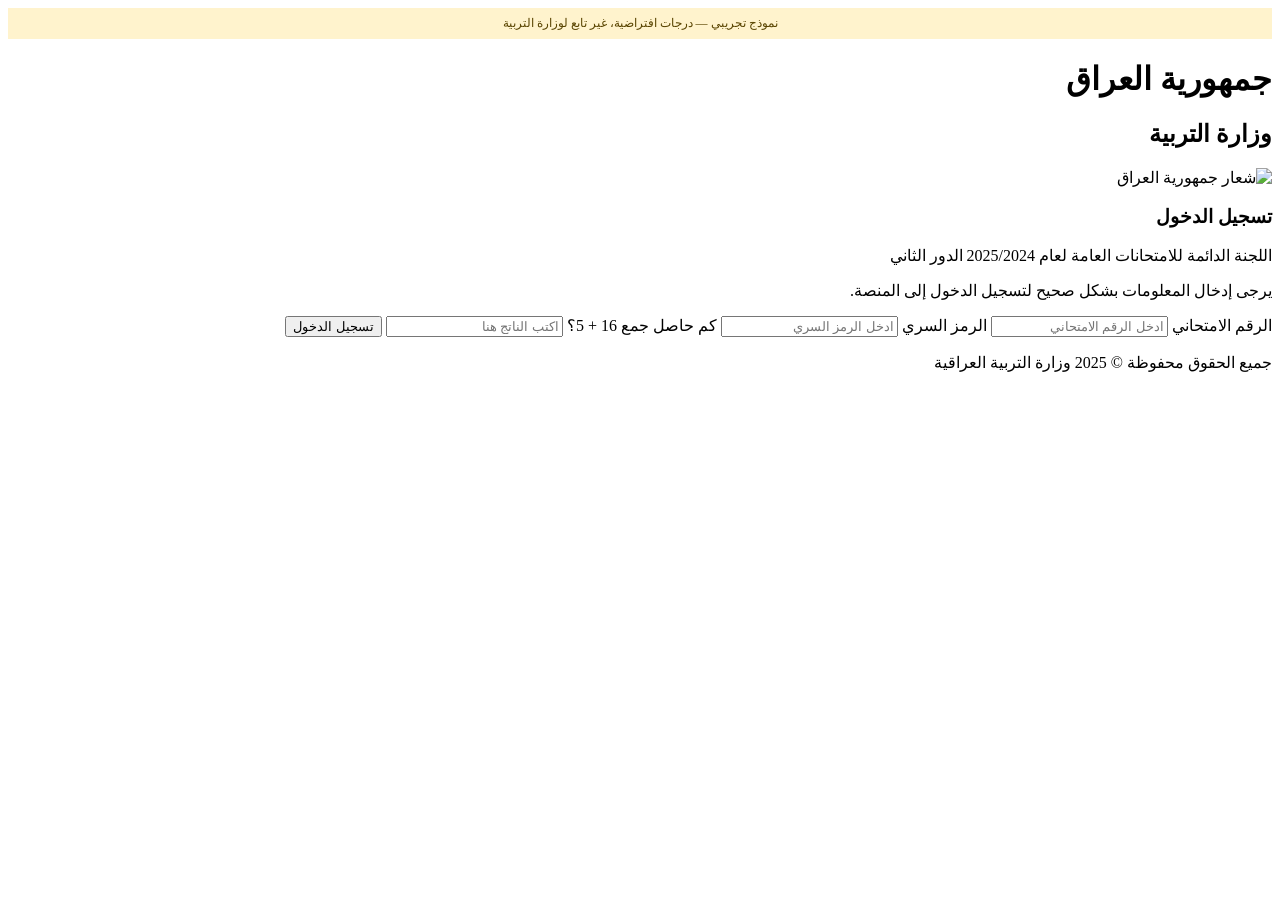
==== index.html @ a4baab38 "Label login page as an unofficial demo" ====
<!DOCTYPE html>
<html lang="ar" dir="rtl">
<head>
    <meta charset="UTF-8">
    <meta name="viewport" content="width=device-width, initial-scale=1.0">
    <title>تسجيل الدخول - نتائج الامتحانات</title>
    <link rel="stylesheet" href="style.css">
</head>
<body>
<div style="font-size:12px;text-align:center;padding:8px;background:#fff3cd;color:#594400;width:100%;box-sizing:border-box">نموذج تجريبي — درجات افتراضية، غير تابع لوزارة التربية</div>
    <div class="container">
        <div class="header">
            <div class="header-text">
                <h1>جمهورية العراق</h1>
                <h2>وزارة التربية</h2>
            </div>
            <img src="iraq_logo.png" alt="شعار جمهورية العراق" class="logo">
        </div>
        <div class="login-box">
            <h3>تسجيل الدخول</h3>
            <p>اللجنة الدائمة للامتحانات العامة لعام 2025/2024 الدور الثاني</p>
            <p>يرجى إدخال المعلومات بشكل صحيح لتسجيل الدخول إلى المنصة.</p>
            <form id="loginForm">
                <label for="examNumber">الرقم الامتحاني</label>
                <input type="text" id="examNumber" placeholder="ادخل الرقم الامتحاني">

                <label for="password">الرمز السري</label>
                <input type="password" id="password" placeholder="ادخل الرمز السري">

                <label for="captcha">كم حاصل جمع 16 + 5؟</label>
                <input type="text" id="captcha" placeholder="اكتب الناتج هنا">

                <button type="submit" class="login-button">تسجيل الدخول</button>
            </form>
            <p class="footer-text">جميع الحقوق محفوظة © 2025 وزارة التربية العراقية</p>
        </div>
    </div>
    <script src="script.js"></script>
</body>
</html>
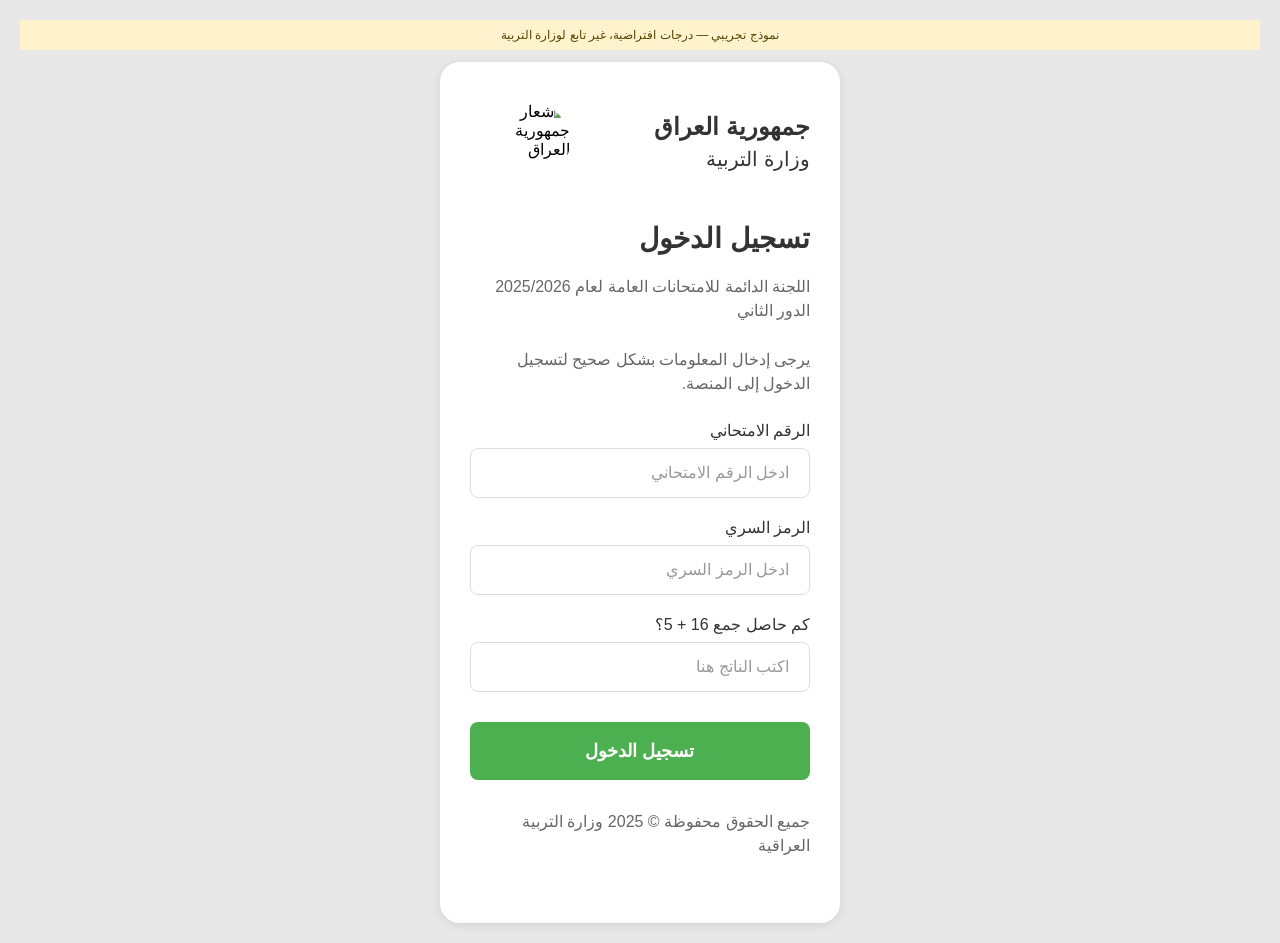
==== commit a0e71228: "Update exam year to 2025/2026" ====
--- a/index.html
+++ b/index.html
@@ -18,7 +18,7 @@
         </div>
         <div class="login-box">
             <h3>تسجيل الدخول</h3>
-            <p>اللجنة الدائمة للامتحانات العامة لعام 2025/2024 الدور الثاني</p>
+            <p>اللجنة الدائمة للامتحانات العامة لعام 2025/2026 الدور الثاني</p>
             <p>يرجى إدخال المعلومات بشكل صحيح لتسجيل الدخول إلى المنصة.</p>
             <form id="loginForm">
                 <label for="examNumber">الرقم الامتحاني</label>
--- a/style.css
+++ b/style.css
@@ -0,0 +1,387 @@
+* {
+    margin: 0;
+    padding: 0;
+    box-sizing: border-box;
+}
+
+body {
+    font-family: -apple-system, BlinkMacSystemFont, "Segoe UI", Roboto, "Helvetica Neue", Arial, "Noto Sans", sans-serif, "Apple Color Emoji", "Segoe UI Emoji", "Segoe UI Symbol", "Noto Color Emoji";
+    background-color: #e8e8e8;
+    min-height: 100vh;
+    direction: rtl;
+    text-align: right;
+    display: flex;
+    justify-content: center;
+    align-items: center;
+    padding: 20px;
+}
+
+.container {
+    max-width: 400px;
+    width: 100%;
+    background: white;
+    border-radius: 20px;
+    box-shadow: 0 2px 10px rgba(0, 0, 0, 0.1);
+    padding: 40px 30px;
+    margin: 0 auto;
+}
+
+.header {
+    display: flex;
+    align-items: center;
+    justify-content: space-between;
+    margin-bottom: 40px;
+    position: relative;
+}
+
+.header-text {
+    flex: 1;
+    text-align: right;
+}
+
+.logo {
+    width: 80px;
+    height: 80px;
+    border-radius: 50%;
+    margin-left: 20px;
+}
+
+.header h1 {
+    font-size: 24px;
+    color: #333;
+    margin-bottom: 5px;
+    font-weight: bold;
+    line-height: 1.2;
+}
+
+.header h2 {
+    font-size: 20px;
+    color: #333;
+    margin-bottom: 0;
+    font-weight: normal;
+    line-height: 1.2;
+}
+
+.login-box h3 {
+    font-size: 28px;
+    color: #333;
+    margin-bottom: 20px;
+    text-align: right;
+    font-weight: bold;
+}
+
+.login-box p {
+    font-size: 16px;
+    color: #666;
+    margin-bottom: 25px;
+    line-height: 1.5;
+    text-align: right;
+}
+
+form {
+    display: flex;
+    flex-direction: column;
+}
+
+label {
+    font-size: 16px;
+    color: #333;
+    margin-bottom: 8px;
+    font-weight: normal;
+    text-align: right;
+}
+
+input {
+    padding: 15px 20px;
+    border: 1px solid #ddd;
+    border-radius: 8px;
+    font-size: 16px;
+    margin-bottom: 20px;
+    background: #fff;
+    transition: border-color 0.3s, box-shadow 0.3s;
+    text-align: right;
+    direction: rtl;
+}
+
+input:focus {
+    outline: none;
+    border-color: #4CAF50;
+    box-shadow: 0 0 0 2px rgba(76, 175, 80, 0.2);
+}
+
+input::placeholder {
+    color: #999;
+    text-align: right;
+}
+
+.login-button {
+    background: #4CAF50;
+    color: white;
+    padding: 18px;
+    border: none;
+    border-radius: 8px;
+    font-size: 18px;
+    font-weight: bold;
+    cursor: pointer;
+    transition: background-color 0.3s;
+    margin-top: 10px;
+}
+
+.login-button:hover {
+    background: #45a049;
+}
+
+.footer-text {
+    font-size: 14px;
+    color: #888;
+    text-align: center;
+    margin-top: 30px;
+}
+
+/* Results Page Specific Styles */
+.results-container {
+    max-width: 500px;
+    width: 100%;
+    margin: 20px auto;
+    background: white;
+    border-radius: 20px;
+    padding: 30px;
+    box-shadow: 0 2px 10px rgba(0, 0, 0, 0.1);
+}
+
+.results-main-container {
+    max-width: 500px;
+    margin: 0 auto;
+    display: flex;
+    flex-direction: column;
+    gap: 20px;
+    padding: 20px;
+}
+
+.results-card {
+    background: white;
+    border-radius: 20px;
+    padding: 30px;
+    box-shadow: 0 2px 10px rgba(0, 0, 0, 0.1);
+}
+
+.results-header {
+    display: flex;
+    align-items: center;
+    justify-content: space-between;
+    margin-bottom: 30px;
+}
+
+.results-header .header-text {
+    flex: 1;
+    text-align: right;
+}
+
+.results-header .logo {
+    width: 70px;
+    height: 70px;
+    margin-left: 20px;
+}
+
+.results-header h1 {
+    font-size: 20px;
+    color: #333;
+    margin-bottom: 5px;
+    font-weight: bold;
+}
+
+.results-header h2 {
+    font-size: 18px;
+    color: #333;
+    margin-bottom: 20px;
+    font-weight: normal;
+}
+
+.results-header h3 {
+    font-size: 16px;
+    color: #333;
+    margin-bottom: 0;
+    clear: both;
+    text-align: center;
+    font-weight: bold;
+}
+
+.student-info-table {
+    width: 100%;
+    margin-bottom: 20px;
+}
+
+.student-info-row {
+    display: flex;
+    justify-content: space-between;
+    padding: 12px 0;
+    border-bottom: 1px solid #f0f0f0;
+    font-size: 16px;
+}
+
+.student-info-row:last-child {
+    border-bottom: none;
+}
+
+.student-info-label {
+    color: #666;
+    font-weight: normal;
+}
+
+.student-info-value {
+    color: #333;
+    font-weight: bold;
+}
+
+.final-result {
+    background-color: #ffebee;
+    color: #d32f2f;
+    padding: 6px 12px;
+    border-radius: 4px;
+    font-size: 14px;
+    font-weight: bold;
+}
+
+.logout-btn {
+    display: flex;
+    align-items: center;
+    justify-content: center;
+    gap: 8px;
+    background: white;
+    border: 1px solid #ddd;
+    padding: 12px;
+    border-radius: 8px;
+    color: #666;
+    text-decoration: none;
+    font-size: 14px;
+    margin-top: 15px;
+    transition: background-color 0.3s;
+}
+
+.logout-btn:hover {
+    background-color: #f5f5f5;
+}
+
+.info-section h4 {
+    font-size: 18px;
+    color: #333;
+    margin-bottom: 15px;
+    text-align: center;
+    font-weight: bold;
+}
+
+.warning-box {
+    background-color: #fff3cd;
+    border: 1px solid #ffeaa7;
+    color: #856404;
+    padding: 15px;
+    border-radius: 8px;
+    margin-bottom: 20px;
+    font-size: 13px;
+    line-height: 1.5;
+    text-align: center;
+}
+
+.grades-section {
+    display: flex;
+    justify-content: space-between;
+    margin-bottom: 15px;
+    font-weight: bold;
+    color: #333;
+}
+
+.grades-list {
+    background-color: #ffffff;
+    border-radius: 8px;
+    overflow: hidden;
+    border: 1px solid #f0f0f0;
+}
+
+.grade-row {
+    display: flex;
+    justify-content: space-between;
+    padding: 12px 15px;
+    border-bottom: 1px solid #f0f0f0;
+    font-size: 15px;
+    background-color: #ffffff;
+}
+
+.grade-row:last-child {
+    border-bottom: none;
+}
+
+.grade-subject {
+    color: #333;
+    font-weight: normal;
+}
+
+.grade-value {
+    color: #333;
+    font-weight: bold;
+}
+
+/* Special styling for failed subjects */
+.grade-row.failed {
+    background-color: #ffebee;
+}
+
+.grade-row.failed .grade-value {
+    color: #d32f2f;
+}
+
+/* Responsive design */
+@media (max-width: 768px) {
+    .container, .results-container, .results-card {
+        margin: 10px;
+        padding: 20px;
+    }
+    
+    .header h1, .results-header h1 {
+        font-size: 20px;
+    }
+    
+    .header h2, .results-header h2 {
+        font-size: 18px;
+    }
+    
+    .login-box h3 {
+        font-size: 24px;
+    }
+    
+    .login-box p {
+        font-size: 14px;
+    }
+    
+    input {
+        padding: 12px 15px;
+        font-size: 15px;
+    }
+    
+    .login-button {
+        padding: 16px;
+        font-size: 16px;
+    }
+    
+    .footer-text {
+        font-size: 12px;
+    }
+    
+    .logo, .results-header .logo {
+        width: 60px;
+        height: 60px;
+    }
+    
+    .student-info-row {
+        font-size: 14px;
+        padding: 10px 0;
+    }
+    
+    .grade-row {
+        padding: 10px 12px;
+        font-size: 14px;
+    }
+}
+
+
+/* Place the demo notice above the original layout. */
+body { flex-direction: column; gap: 12px; }
